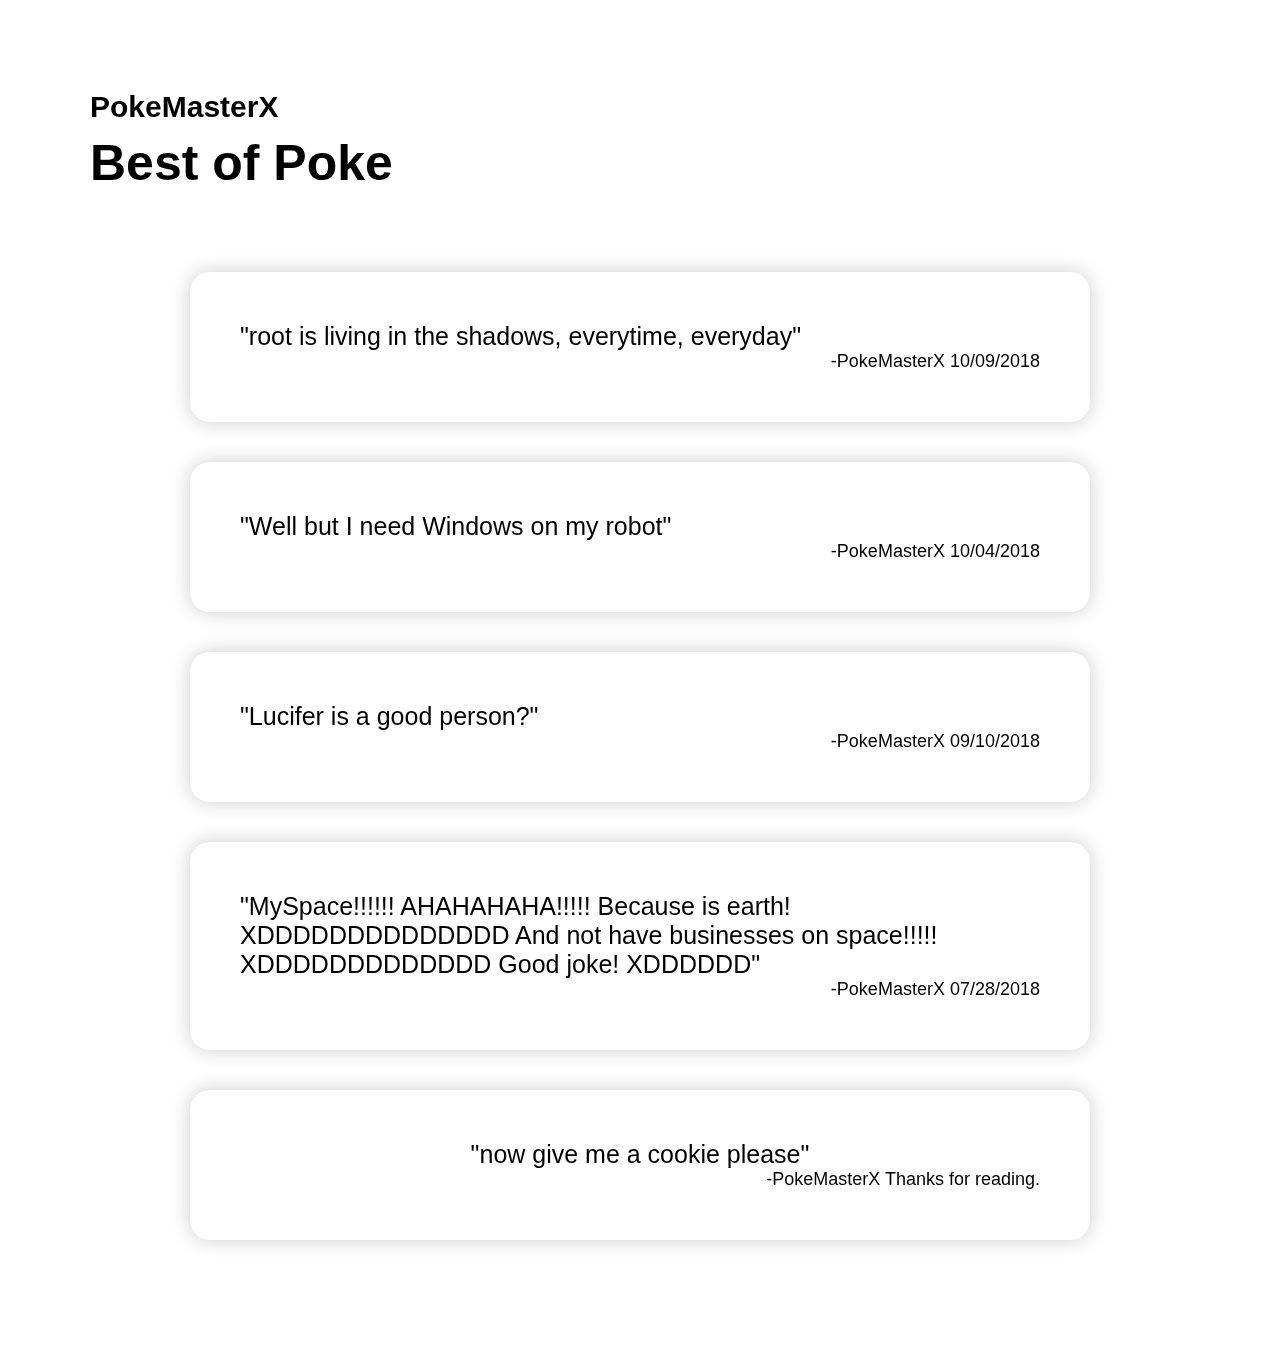
==== index.html @ c5ea4f15 "Merge pull request #1 from ichbineinNerd/super-duper" ====
<!DOCTYPE html>
<html lang="en">

<head>
    <meta charset="UTF-8">
    <meta name="viewport" content="width=device-width, initial-scale=1.0">
    <meta http-equiv="X-UA-Compatible" content="ie=edge">
    <title>PokeMasterX</title>
    <link rel="stylesheet" href="https://fonts.googleapis.com/css?family=Overpass:300,400,500,600" />
    <link rel="stylesheet" href="style.css">
</head>

<body>
    <div class="appbar">
        <h2>PokeMasterX</h2>
        <h1>Best of Poke</h1>
    </div>

    <div class="quote">
        "root is living in the shadows, everytime, everyday"
        <p>10/09/2018</p>
    </div>
    <div class="quote">
        "Well but I need Windows on my robot"
        <p>10/04/2018</p>
    </div>
    <div class="quote">
        "Lucifer is a good person?"
        <p>09/10/2018</p>
    </div>
    <div class="quote">
        "MySpace!!!!!! AHAHAHAHA!!!!! Because is earth! XDDDDDDDDDDDDDD And not have businesses on space!!!!! XDDDDDDDDDDDDD Good
        joke! XDDDDDD"
        <p>07/28/2018</p>
    </div>
    
    <div class="quote textcenter">
        "now give me a cookie please"
        <p>Thanks for reading.</p>
    </div>
</body>

</html>
---- style.css ----
* {
    margin: 0;
    padding: 0;
    font-family: "Comic Sans MS", sans-serif;
}

body {
    padding: 90px;
}

body::before {
    content: "";
    position: fixed;
    z-index: -1;
    background: url(poke.png);
    background-size: cover;
    height: 100%;
    width: 100%;
    top: 0;
    left: 0;
}

h1 {
    font-size: 50px;
    margin-top: 10px;
}

h2 {
    font-size: 30px;
}

.quote {
    border-radius: 20px;
    margin: 40px 100px;
    padding: 50px;
    box-shadow: 0 0 20px #0003;
    transition: 0.25s;
    font-size: 25px;
    background: white;
}

@media only screen and (max-width: 550px) {
    .quote {
        margin: 40px 10px;
    }
    body {
        padding: 10px;
    }
}

.quote:hover {
    box-shadow: 0 0 40px #0004;
}

.quote > p {
    text-align: right;
    font-size: 18px;
}

.quote > p::before {
    content: "-PokeMasterX ";
}

.appbar {
    margin-bottom: 80px;
}

.textcenter {
    text-align: center;
}
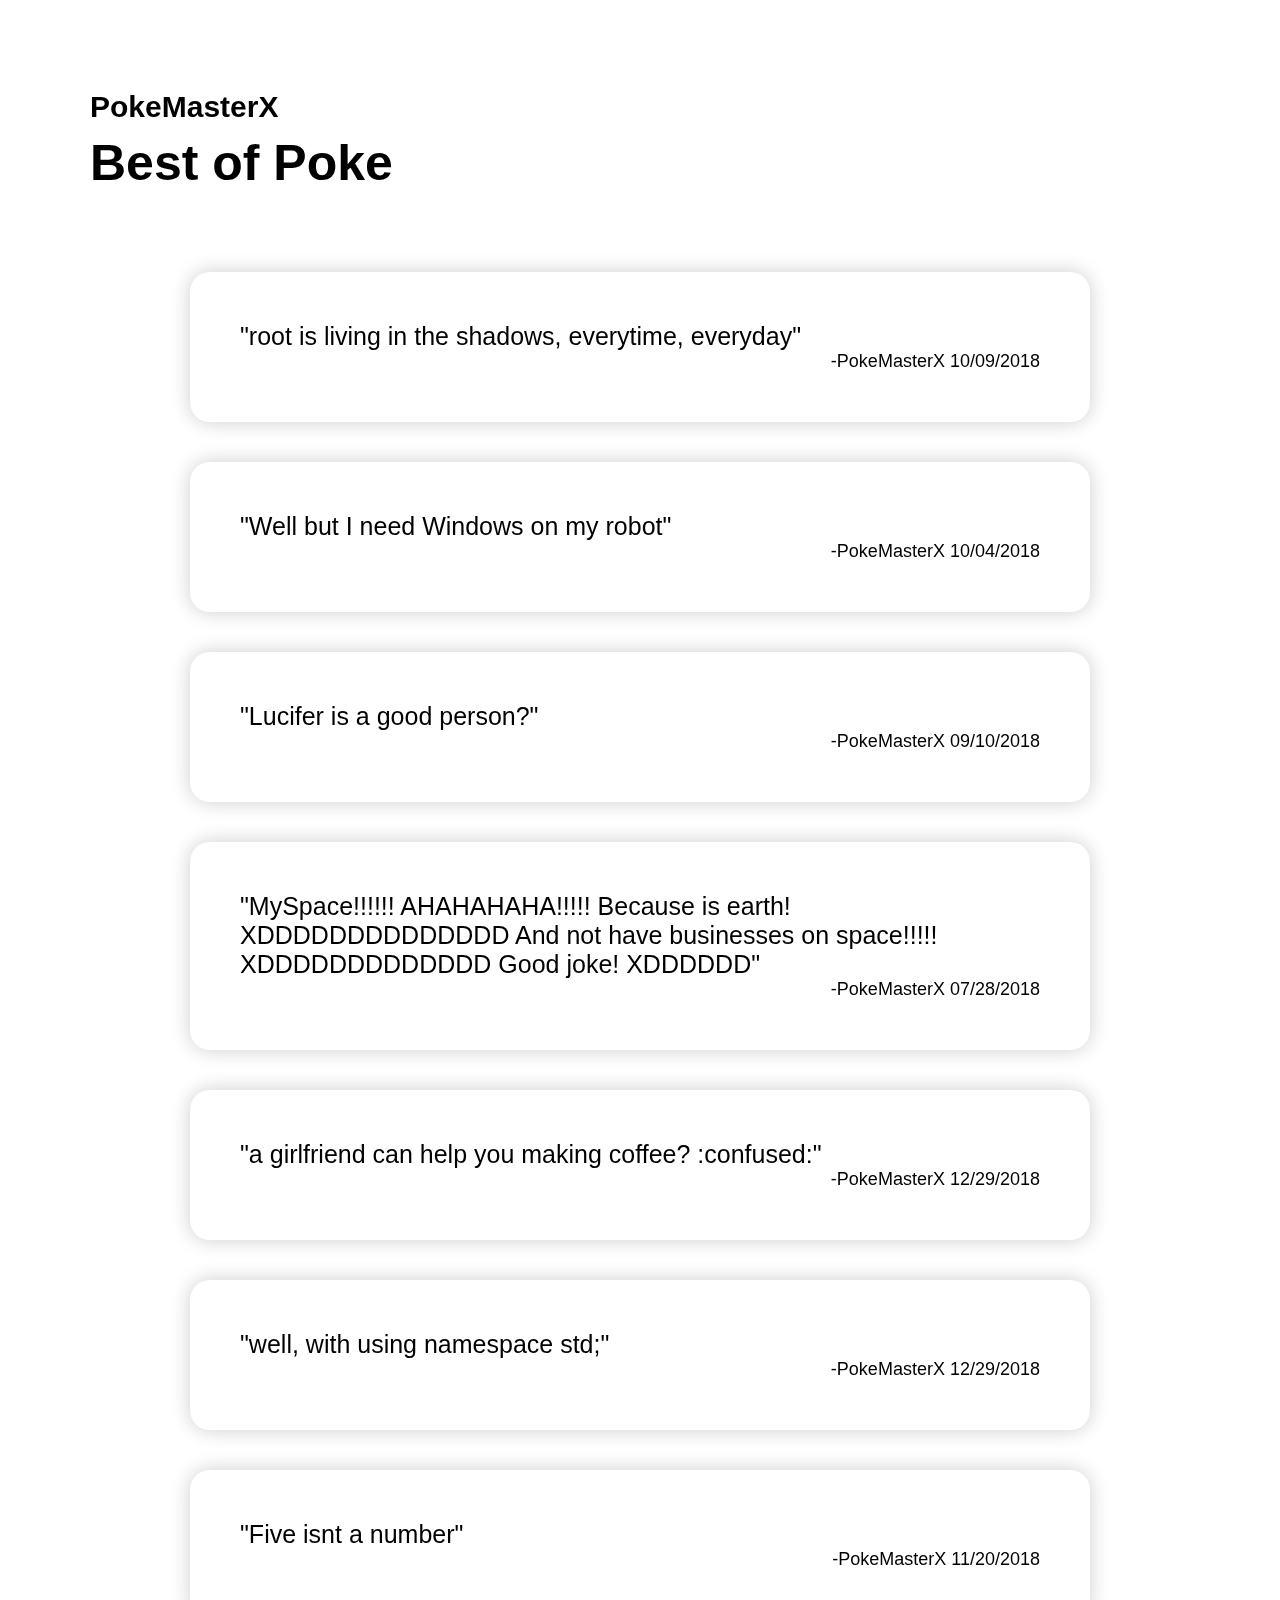
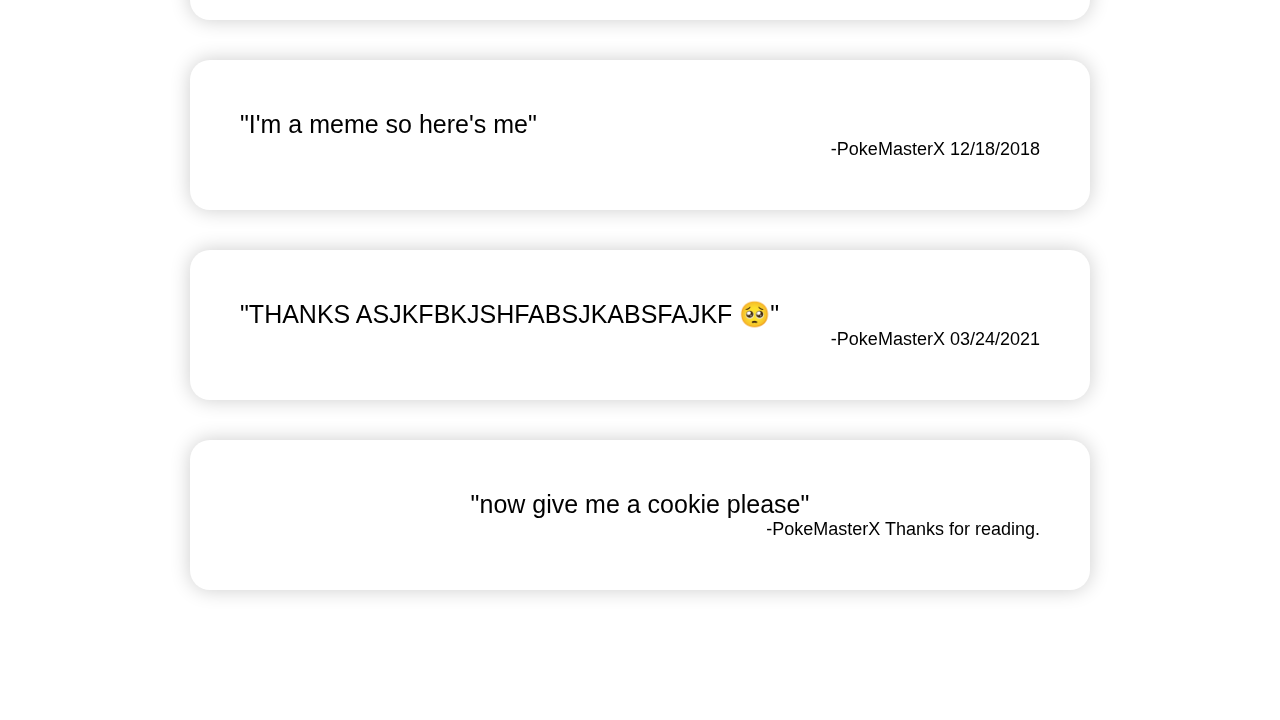
==== commit ff3414dd: "Huh?" ====
--- a/index.html
+++ b/index.html
@@ -18,22 +18,41 @@
 
     <div class="quote">
         "root is living in the shadows, everytime, everyday"
-        <p>10/09/2018</p>
+        <p class="timestamp">10/09/2018</p>
     </div>
     <div class="quote">
         "Well but I need Windows on my robot"
-        <p>10/04/2018</p>
+        <p class="timestamp">10/04/2018</p>
     </div>
     <div class="quote">
         "Lucifer is a good person?"
-        <p>09/10/2018</p>
+        <p class="timestamp">09/10/2018</p>
     </div>
     <div class="quote">
         "MySpace!!!!!! AHAHAHAHA!!!!! Because is earth! XDDDDDDDDDDDDDD And not have businesses on space!!!!! XDDDDDDDDDDDDD Good
         joke! XDDDDDD"
-        <p>07/28/2018</p>
+        <p class="timestamp">07/28/2018</p>
     </div>
-    
+    <div class="quote">
+        "a girlfriend can help you making coffee? :confused:"
+        <p class="timestamp">12/29/2018</p>
+    </div>
+    <div class="quote">
+        "well, with using namespace std;"
+        <p class="timestamp">12/29/2018</p>
+    </div>
+    <div class="quote">
+        "Five isnt a number"
+        <p class="timestamp">11/20/2018</p>
+    </div>
+    <div class="quote">
+        "I'm  a meme so here's me"
+        <p class="timestamp">12/18/2018</p>
+    </div>
+    <div class="quote">
+        "THANKS ASJKFBKJSHFABSJKABSFAJKF 🥺"
+        <p class="timestamp">03/24/2021</p>
+    </div>
     <div class="quote textcenter">
         "now give me a cookie please"
         <p>Thanks for reading.</p>
